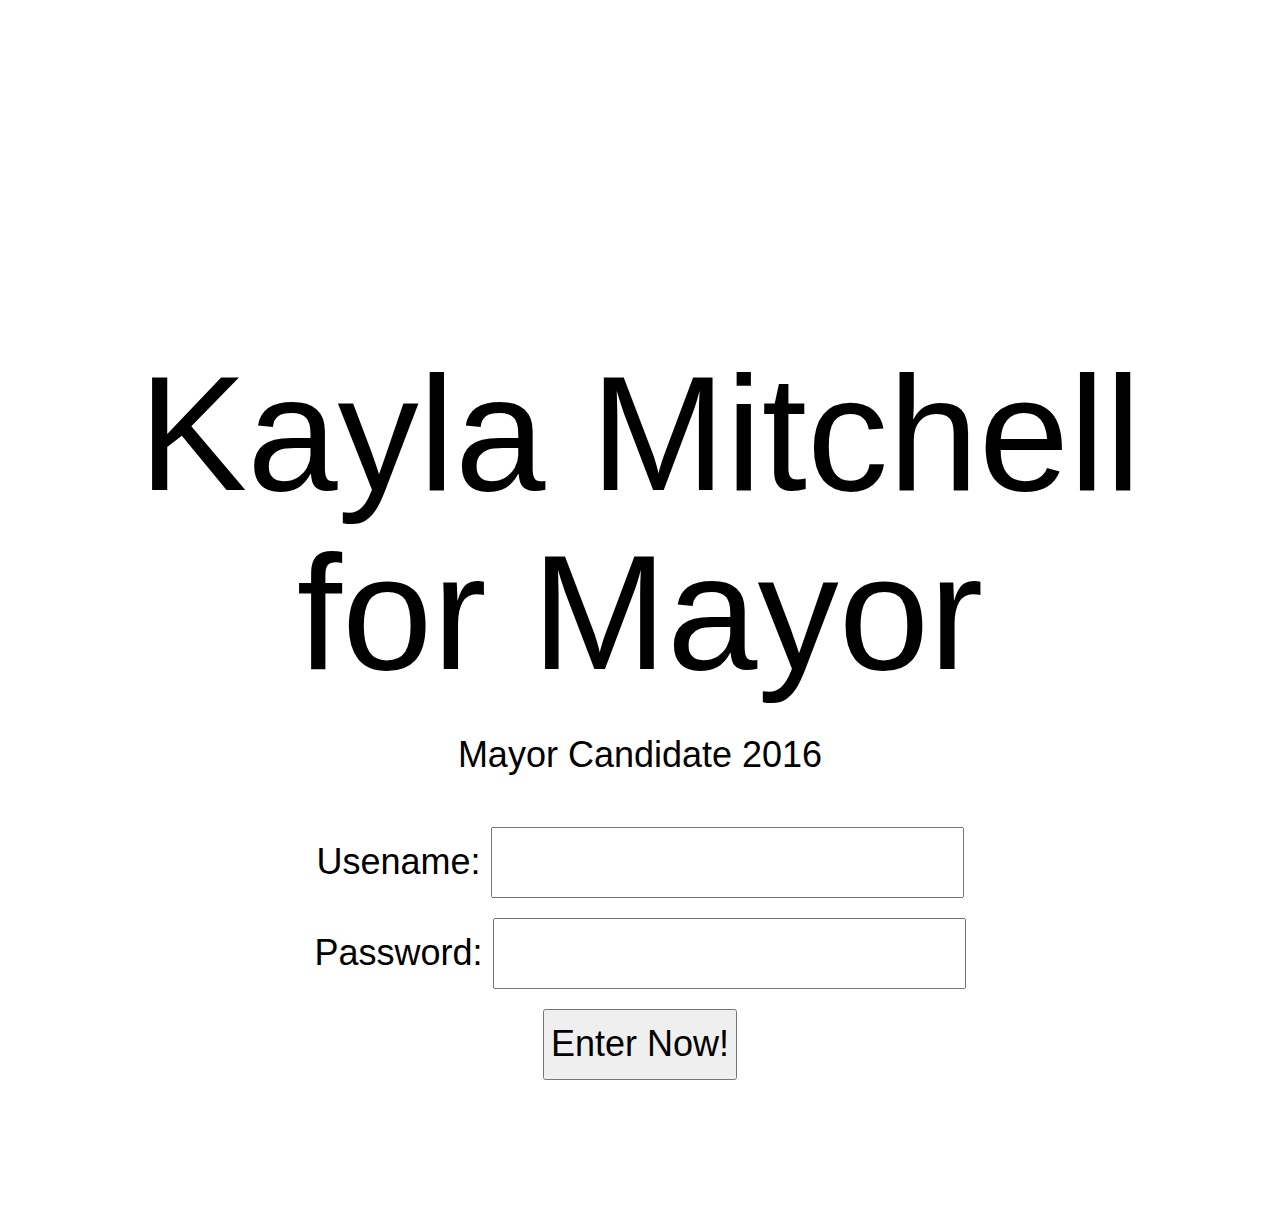
==== index.html @ fd173fba "Add files via upload" ====
<!DOCTYPE html>
<html lang="en">
<head>
  <!-- Theme Made By www.w3schools.com - No Copyright -->
  <title>Elect Kayla Mitchell for Mayor</title>
  <meta charset="utf-8">
  <meta name="viewport" content="width=device-width, initial-scale=1">
  <link rel="stylesheet" href="http://maxcdn.bootstrapcdn.com/bootstrap/3.3.5/css/bootstrap.min.css">
  <link href="http://fonts.googleapis.com/css?family=Montserrat" rel="stylesheet" type="text/css">
  <link href="http://fonts.googleapis.com/css?family=Lato" rel="stylesheet" type="text/css">
  <script src="https://ajax.googleapis.com/ajax/libs/jquery/1.11.1/jquery.min.js"></script>
  <script src="http://maxcdn.bootstrapcdn.com/bootstrap/3.3.5/js/bootstrap.min.js"></script>
    <link rel="stylesheet" href="style.css">
 
</head>

<body>
<div class="jumbotron2 text-center">
  <h1>Kayla Mitchell for Mayor</h1> 
  <p>Mayor Candidate 2016</p> 
  <form action="mayor.html" method="get" onsubmit="return check_info();">
<ul>
  <li>Usename: <input type="text" name="username" id="username"/></li>
<li>Password: <input type="password" name="password" id="password"/></li>

<li><input type="submit" value="Enter Now!"/></li>
</ul>
</form>
</div>
<script type="text/javascript">
    function check_info(){
       var username = document.getElementById('username').value;
       var password = document.getElementById('password').value;
        if (username=="" || password=="") {
        alert ('Please fill in all fields');
        return false;
       }
       else{
        return true;
       }
    }
</script>
</body>
</html>
---- style.css ----
body {
      font: 400 25px Oswald, arialbold;
      line-height: 1.8;
      color: #818181;
  }
  h2 {
      font-size: 24px;
      text-transform: uppercase;
      text-shadow: 4px 4px white;
      color: black;
      font-weight: 600;
      margin-bottom: 30px;
  }
  h4 {
      font-size: 19px;
      line-height: 1.375em;
      color: #003399;
      font-weight: 400;
      margin-bottom: 30px;
  }  
  .jumbotron {
      background-image: url(Images/Arch-flag.jpg);
      background-repeat: no-repeat;
      background-position: center;
      background-color: #f00;
      color: black;
      padding: 100px 25px;
      font-family: Oswald, arial;
      text-shadow: 4px 4px white; 
  }
  /*this is the index and thankyou page settings*/
  .jumbotron2 {
  
      background-image: url(Images/vote-2016.jpg);
      background-repeat: no-repeat;
      background-position: center;
      background-color: #fff;
      color: #000;
      padding: 100px;
      font-family: Oswald, arial;
     
      text-align: center; 
  }
  .jumbotron2 h1{
    font-size: 650%;
    padding-top: 225px;
  }
  .jumbotron2 p{
    padding: 10px;
    font-height:40px;
    font-size: 36px;
  }
  form ul{
    padding-top:150px;
    text-decoration: none;
    padding: 10px;
    display:block;
  }
  form li{
    padding: 10px;
    font-height:40px;
    font-size: 36px;
    text-decoration: none;
    display:block;
    color:#000;
  } 
  contact ul{
    padding-top:150px;
    text-decoration: none;
    padding: 10px;
    display:block;
  }
  contact li{
    padding: 10px;
    font-height:40px;
    font-size: 36px;
    text-decoration: none;
    display:block;
    color:#000;
  } 
  /*end index and thankyou page settings*/
  .container-fluid {
      padding: 60px 50px;
  }
  .bg-grey {
      background-color: #f6f6f6;
  }
  .logo-small {
      color: #f4511e;
      font-size: 50px;
  }
  .logo {
      color: #f4511e;
      font-size: 200px;
  }
  .thumbnail {
      padding: 0 0 15px 0;
      border: none;
      border-radius: 0;
  }
  .thumbnail img {
      width: 100%;
      height: 100%;
      margin-bottom: 10px;
  }
  .carousel-control.right, .carousel-control.left {
      background-image: none;
      color: #003399;
  }
  .carousel-indicators li {
      border-color: #003399;
  }
  .carousel-indicators li.active {
      background-color: #003399;
  }
  .item h2 {
      font-size: 40px;
      line-height: 1.375em;
      font-weight: 400;
      font-style: bold;
      text-shadow: 2px 2px #FF0000;
      margin: 35px 0;
  }
  .item span {
      font-style: normal;
  }
  .panel {
      border: 1px solid #f00; 
      border-radius:0 !important;
      transition: box-shadow 0.5s;
  }
  .panel:hover {
      box-shadow: 5px 0px 40px rgba(0,0,0, .2);
  }
  .panel-footer .btn:hover {
      border: 1px solid #f4511e;
      background-color: #fff !important;
      color: #f4511e;
  }
  .panel-heading {

      color: #f00; !important;
      text-shadow: 2px 2px #039;
      background-color: #f00;
      background-image: url(Images/yourvote2016.jpg); !important;
      background-repeat: no-repeat;
      background-position: top;
      padding: 25px;
      border-bottom: 1px solid transparent;
      border-top-left-radius: 0px;
      border-top-right-radius: 0px;
      border-bottom-left-radius: 0px;
      border-bottom-right-radius: 0px;
  }
  .panel-heading h1{
    padding-top: 20px;
    color:#f00;
    font-weight: bolder;
    text-shadow: 2px 2px #039;
  }
  .panel-footer {
      background-color: white !important;
  }
  .panel-footer h3 {
      font-size: 32px;
  }
  .panel-footer h4 {
      color: #003399;
      font-size: 14px;
  }
  .panel-footer .btn {
      margin: 15px 0;
      background-color: #f00;
      color: #fff;
  }
  .navbar {
      margin-bottom: 0;

      background-color: #003399;
      z-index: 9999;
      border: 0;
      font-size: 12px !important;
      line-height: 1.42857143 !important;
      letter-spacing: 4px;
      border-radius: 0;
      font-family: Oswald, arial;
  }
  .navbar li a, .navbar .navbar-brand {
      color: #fff !important;
  }
  .navbar-nav li a:hover, .navbar-nav li.active a {
      color: #f00 !important;
      background-color: #fff !important;
  }
  .navbar-default .navbar-toggle {
      border-color: transparent;
      color: #003399 !important;
  }
 
  footer{
    background-image: url(Images/flag-footer.jpg);
      background-repeat: no-repeat;
      background-position: center;
      margin-top: 5px;
      color:#fff;
      text-shadow: 2px 2px #039;
  }
  footer .glyphicon {
      font-size: 20px;
      margin-bottom: 20px;
      color: #003399;
  }
  .slideanim {visibility:hidden;}
  .slide {
      animation-name: slide;
      -webkit-animation-name: slide;	
      animation-duration: 1s;	
      -webkit-animation-duration: 1s;
      visibility: visible;			
  }
  @keyframes slide {
    0% {
      opacity: 0;
      -webkit-transform: translateY(70%);
    } 
    100% {
      opacity: 1;
      -webkit-transform: translateY(0%);
    }	
  }
  @-webkit-keyframes slide {
    0% {
      opacity: 0;
      -webkit-transform: translateY(70%);
    } 
    100% {
      opacity: 1;
      -webkit-transform: translateY(0%);
    }
  }
  @media screen and (max-width: 768px) {
    .col-sm-4 {
      text-align: center;
      margin: 25px 0;
    }
    .btn-lg {
        width: 100%;
        margin-bottom: 35px;
    }
  }
  @media screen and (max-width: 480px) {
    .logo {
        font-size: 150px;
    }
  }
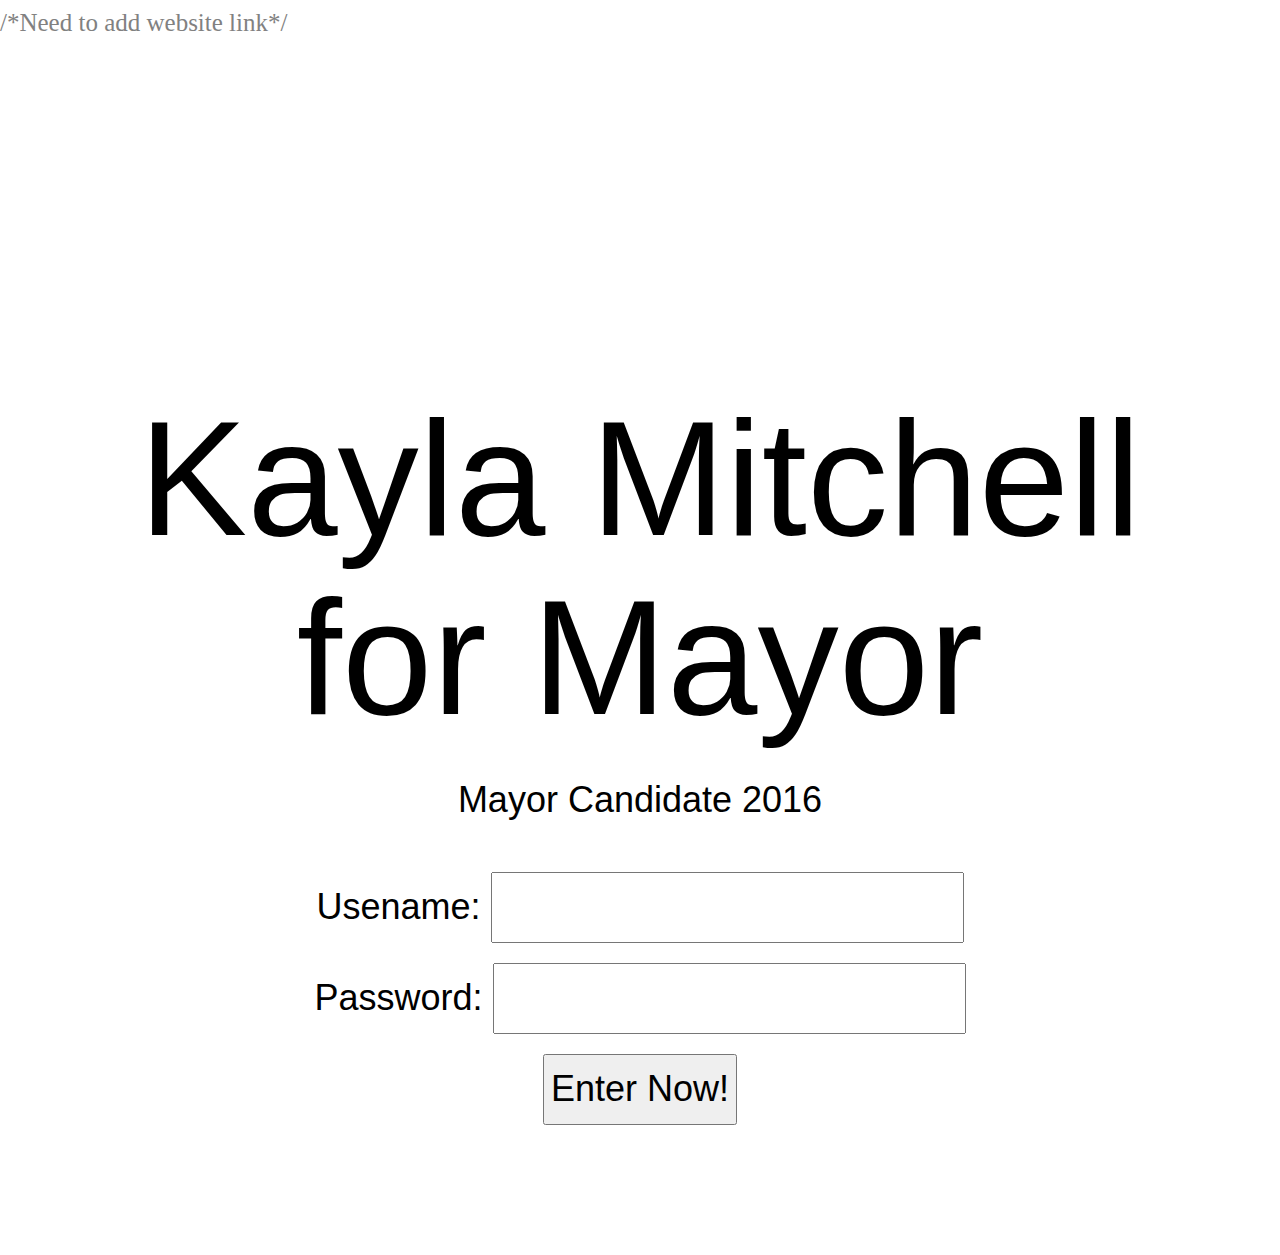
==== commit 35437e43: "Comment" ====
--- a/index.html
+++ b/index.html
@@ -11,7 +11,7 @@
   <script src="https://ajax.googleapis.com/ajax/libs/jquery/1.11.1/jquery.min.js"></script>
   <script src="http://maxcdn.bootstrapcdn.com/bootstrap/3.3.5/js/bootstrap.min.js"></script>
     <link rel="stylesheet" href="style.css">
- 
+ /*Need to add website link*/
 </head>
 
 <body>
@@ -41,4 +41,4 @@
     }
 </script>
 </body>
-</html>+</html>
--- a/style.css
+++ b/style.css
@@ -31,7 +31,7 @@
   /*this is the index and thankyou page settings*/
   .jumbotron2 {
   
-      background-image: url(Images/vote-2016.jpg);
+      background-image: url(Images/stlouiscityflagkm.jpg);
       background-repeat: no-repeat;
       background-position: center;
       background-color: #fff;
@@ -142,7 +142,6 @@
       color: #f00; !important;
       text-shadow: 2px 2px #039;
       background-color: #f00;
-      background-image: url(Images/yourvote2016.jpg); !important;
       background-repeat: no-repeat;
       background-position: top;
       padding: 25px;
@@ -252,4 +251,4 @@
     .logo {
         font-size: 150px;
     }
-  }+  }
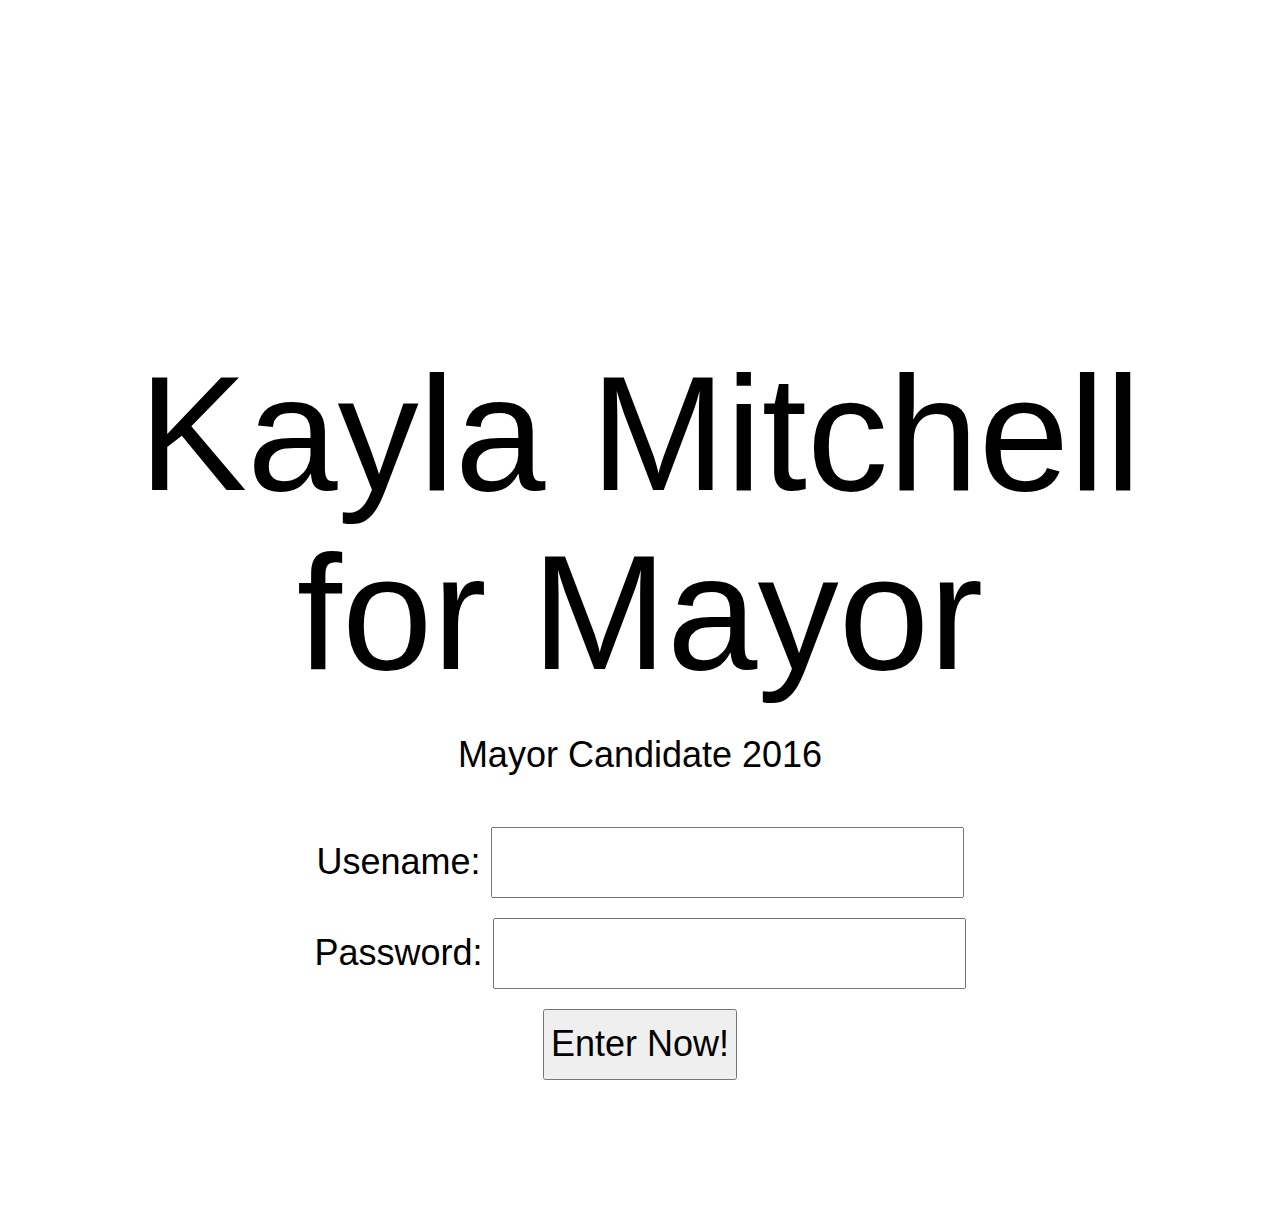
==== commit 81160017: "Update index.html" ====
--- a/index.html
+++ b/index.html
@@ -11,14 +11,13 @@
   <script src="https://ajax.googleapis.com/ajax/libs/jquery/1.11.1/jquery.min.js"></script>
   <script src="http://maxcdn.bootstrapcdn.com/bootstrap/3.3.5/js/bootstrap.min.js"></script>
     <link rel="stylesheet" href="style.css">
- /*Need to add website link*/
-</head>
+ </head>
 
 <body>
 <div class="jumbotron2 text-center">
   <h1>Kayla Mitchell for Mayor</h1> 
   <p>Mayor Candidate 2016</p> 
-  <form action="mayor.html" method="get" onsubmit="return check_info();">
+  <form action="mayor1.html" method="get" onsubmit="return check_info();">
 <ul>
   <li>Usename: <input type="text" name="username" id="username"/></li>
 <li>Password: <input type="password" name="password" id="password"/></li>
